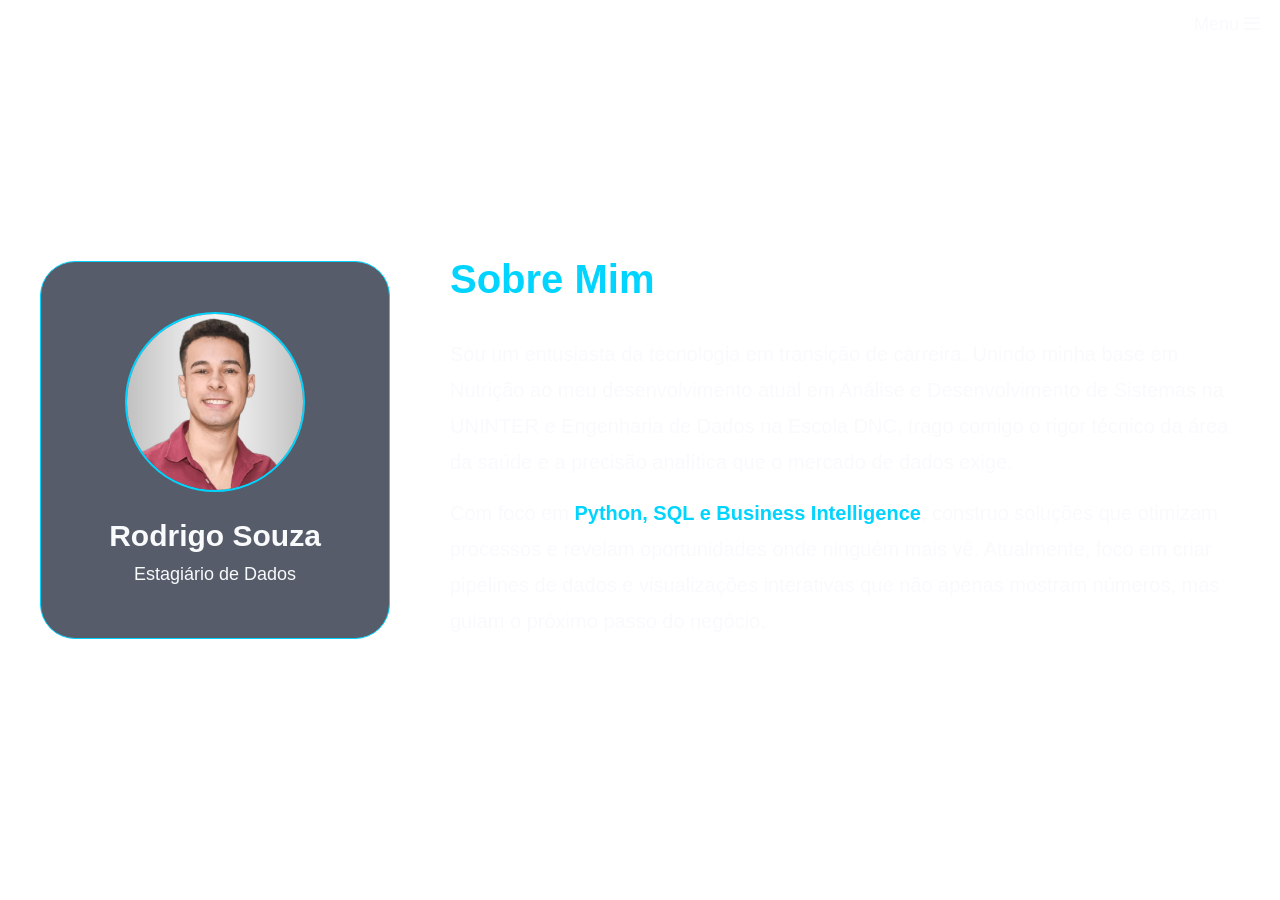
==== formacao.html @ 8a380756 "Add files via upload" ====
<!DOCTYPE html>
<html lang="pt-br">
<head>
    <meta charset="UTF-8">
    <meta name="viewport" content="width=device-width, initial-scale=1.0">
    <title>Formação | Rodrigo Souza</title>
    <link rel="stylesheet" href="estilogeral.css">
    <link rel="stylesheet" href="estilo.css">
    <link rel="stylesheet" href="estiloform.css">
    <link rel="stylesheet" href="https://cdnjs.cloudflare.com/ajax/libs/font-awesome/6.4.0/css/all.min.css">
</head>
<body>
    <nav>
        <ul class="menu">
            <li class="menu-drop">Menu <i class="fa-solid fa-bars" id="menu-icon"></i>
                <div class='drop'>
                    <a class='menubtn'href="index.html">Home</a>
                    <a class='menubtn'href="formacao.html">Formação</a>
                    <a class='menubtn'href="portifolio.html">Portfólio</a>
                    <a class='menubtn'href="contato.html">Contato</a>
                </div>
            </li>
        </ul>
    </nav>

    <section id="formacao-section">
        <div class="container-flex">
            <div class="card-perfil">
                <div class="foto-moldura">
                    <img src="fotoperfil.jpeg" alt="Foto de Rodrigo Souza">
                </div>
                <h2 class="Rodrigo">Rodrigo Souza</h2>
                <p class="subtitulo">Estagiário de Dados</p>
            </div>
    
            <div class="sobre-mim-texto">
                <h3>Sobre Mim</h3>
                <p>
                    Sou um entusiasta da tecnologia em transição de carreira. Unindo minha base em 
                    Nutrição ao meu desenvolvimento atual em 
                    Análise e Desenvolvimento de Sistemas na UNINTER e Engenharia de Dados na Escola DNC, 
                    trago comigo o rigor técnico da área da saúde e a precisão analítica que o mercado de dados exige.
                </p>
                <p>
                    Com foco em <strong>Python, SQL e Business Intelligence</strong>, construo soluções 
                    que otimizam processos e revelam oportunidades onde ninguém mais vê. Atualmente, foco 
                    em criar pipelines de dados e visualizações interativas que não apenas mostram números, 
                    mas guiam o próximo passo do negócio.
                </p>
            </div>
        </div>
    </section>
    


</body>
</html>
---- estilogeral.css ----
/* Seletor universal: aplica as regras a todos os elementos da página sem exceção */
* {
    margin: 0;            /* Remove as margens padrão que os navegadores adicionam (como no body e h1) */
    padding: 0;           /* Remove preenchimentos padrão, garantindo que você tenha controle total do espaço */
    box-sizing: border-box; /* Altera o cálculo de tamanho: largura e altura agora incluem padding e borda */
}

/* Pseudo-classe que armazena variáveis globais (Custom Properties) */
/* Facilita a manutenção: se quiser mudar o azul do site, muda apenas aqui */
:root {
    --primary-color: #00d4ff; 
    --secondary-color: #005f73; 
    --background-color: #020617; 
    --text-color: #f8fafc;
    --font-family: 'Inter', sans-serif;
}

/* Aplica comportamento ao elemento raiz do documento */
html {
    scroll-behavior: smooth; /* Faz com que o clique em links internos (âncoras) deslize suavemente em vez de pular */
}

/* Estilização base do corpo do documento (o que o usuário vê) */
body {
    background-color: var(--background-color); /* Cor de fundo reserva caso a imagem não carregue */
    color: var(--text-color);                 /* Define a cor padrão para todos os textos do site */
    font-family: var(--font-family);          /* Aplica a fonte 'Inter' definida nas variáveis */
    line-height: 1.6;                         /* Define o espaçamento entre linhas para melhorar a leitura */
    font-size: 18px;                          /* Define o tamanho base da fonte para o corpo do texto */
    background-image: url('./capa3.jpg');      /* Define a imagem principal que fica ao fundo do site */
    background-size: cover;                   /* Estica/ajusta a imagem para cobrir toda a tela sem sobrar espaços brancos */
    background-position: center;               /* Garante que o centro da imagem seja o foco, independente do tamanho da tela */
    background-color: transparent;            /* Remove cores sólidas que possam cobrir a imagem de fundo */
    overflow-x: hidden;                       /* Esconde a barra de rolagem horizontal, evitando que o site "dance" para os lados */
}

/* Aplica uma animação de entrada assim que a página é carregada */
body {
    animation: fadeIn 0.8s ease-in-out;       /* Executa a animação 'fadeIn' em 0.8 segundos com aceleração suave */
}

/* Definição da lógica da animação de surgimento */
@keyframes fadeIn {
    from { 
        opacity: 0;                           /* Começa totalmente invisível */
        transform: translateY(10px);          /* Começa 10 pixels abaixo da posição original */
    }
    to { 
        opacity: 1;                           /* Termina totalmente visível */
        transform: translateY(0);             /* Termina na posição correta, criando um efeito de "subida" */
    }
}

/* Ajuste para telas pequenas (Celulares) */
@media (max-width: 768px) {
    nav ul {
        flex-direction: column; /* Menu vira uma lista vertical */
        align-items: center;
        padding: 10px 0;
    }

    nav ul li {
        margin: 10px 0;
    }

    main {
        width: 95%; /* Garante margem nas laterais */
        padding: 15px;
        margin: 10px auto;
    }
}
---- estilo.css ----
/* Pseudo-classe que armazena variáveis globais (Custom Properties) */
/* Centraliza cores e fontes para facilitar mudanças futuras em todo o site de uma vez só */
:root {
    --primary-color: #00d4ff; 
    --secondary-color: #005f73; 
    --background-color: #020617; 
    --text-color: #f8fafc;
    --font-family: 'Inter', sans-serif;
}

/* Seção de navegação (Menu) */
nav {
    background-color: transparent; /* Mantém o fundo invisível para destacar o conteúdo atrás dele */
    padding: 10px 20px;            /* Cria um respiro interno nas bordas do menu */
    display: flex;                 /* Habilita o modelo Flexbox para organizar os elementos filhos */
    justify-content: flex-end;     /* Alinha o conteúdo (o botão Menu) totalmente à direita */
    align-items: center;           /* Garante que o texto e ícones fiquem centralizados na altura do nav */
    position: fixed;               /* Trava o menu na tela; ele não some quando o usuário rola a página */
    top: 0;                        /* Cola o menu no topo exato da janela */
    right: 0;                      /* Cola o menu na lateral direita */
    width: 100%;                   /* Faz o nav ocupar toda a largura da tela */
    z-index: 1000;                 /* Define uma "camada" alta para o menu não ser coberto por outros elementos */
    transition: background 0.3s ease; /* Cria um efeito suave caso você decida mudar a cor do fundo via JavaScript no scroll */
}

/* Container principal do menu dropdown */
.menu-drop {
    position: relative;    /* Define este item como a "âncora" para o posicionamento absoluto do menu que vai abrir */
    display: inline-block; /* Faz com que o elemento ocupe apenas a largura do texto "Menu" */
    cursor: pointer;       /* Transforma o cursor em "mãozinha" para indicar que é um item interativo */
}

/* O menu de opções que aparece na interação */
.drop {
    /* 1. POSICIONAMENTO EM LINHA À ESQUERDA */
    position: absolute;    /* Permite posicionar o menu em qualquer lugar relativo ao .menu-drop */
    top: 50%;              /* Alinha o topo do menu ao meio da altura do pai */
    right: 100%;           /* Faz o menu começar exatamente onde termina o texto "Menu", indo para a esquerda */
    margin-right: 15px;    /* Empurra o menu um pouco mais para a esquerda para não grudar no ícone */
    
    /* 2. FORMATO EM LINHA */
    display: flex;         /* Transforma a lista de links em um container flexível */
    flex-direction: row;   /* Força os links a ficarem um ao lado do outro (horizontal) */
    white-space: nowrap;   /* Impede que o texto quebre para a linha de baixo se o espaço for curto */
    
    /* 3. A TRANSIÇÃO SUAVE (O segredo da animação) */
    opacity: 0;            /* Deixa o menu invisível por padrão */
    visibility: hidden;    /* Desativa a interação com o menu enquanto ele está invisível */
    transform: translateY(-50%) translateX(20px); /* Move o menu 20px para a direita para criar o efeito de "surgimento" */
    transition: opacity 0.5s ease, transform 0.5s ease, visibility 0.5s ease; /* Controla a velocidade e suavidade da animação */
    
    /* ESTILIZAÇÃO VISUAL */
    background-color: transparent; /* Garante que não haja blocos de cores sólidas indesejados ao fundo */
}

/* 4. O EFEITO AO PASSAR O MOUSE (HOVER) */
/* Quando o mouse entra em .menu-drop, estas regras são aplicadas ao .drop */
.menu-drop:hover .drop {
    opacity: 1;            /* Torna o menu totalmente visível */
    visibility: visible;   /* Ativa os links para clique */
    transform: translateY(-50%) translateX(0); /* Move o menu para a posição final, removendo o deslocamento de 20px */
}

/* Estilização dos links dentro do menu dropdown */
.drop a {
    display: inline-block; /* Permite que o link aceite paddings verticais e horizontais adequadamente */
    padding: 10px 15px;    /* Aumenta a área clicável ao redor do texto do link */
    color: var(--text-color); /* Aplica a cor definida na variável lá no topo */
    text-decoration: none; /* Remove o sublinhado padrão de links do navegador */
}

/* Efeito de destaque ao passar o mouse sobre cada link individual */
.drop a:hover {
    background-color: var(--primary-color); /* Aplica a cor de destaque no fundo do link */
    color: var(--background-color);        /* Inverte a cor do texto para manter a leitura clara (contraste) */
}

/* Configuração comum para todas as seções principais do site */
#eu, #formacao-section, #portifolio-section, #contato-section {
    padding-top: 50px;   /* Evita que o conteúdo da seção fique escondido atrás do menu fixo */
    min-height: 100vh;   /* Força a seção a ter no mínimo a altura total da tela do usuário */
    display: flex;       /* Usa flexbox para organizar o conteúdo interno */
    flex-direction: column; /* Organiza os itens de cima para baixo */
    justify-content: flex-start; /* Alinha o conteúdo ao topo da seção */
}

/* Seção específica de introdução (Home) */
#eu {
    display: flex;
    flex-direction: column; 
    justify-content: space-around; /* Distribui o espaço igualmente entre o nome e o botão "saiba mais" */
    align-items: center;     /* Centraliza o conteúdo horizontalmente */
    height: 100vh;           /* Define a altura como 100% da área visível do navegador */
    padding: 60px 0 20px 0;  /* Ajusta os espaçamentos superior e inferior */
    box-sizing: border-box;  /* Garante que o padding não aumente o tamanho total da seção além dos 100vh */
}

/* Container do título e cargo */
#objetivo {
    display: flex;
    flex-direction: column;
    align-items: center;     /* Centraliza os textos */
    text-align: center;      /* Garante o alinhamento central em textos de múltiplas linhas */
}

#objetivo h1 {
    font-size: 80px;         /* Define um tamanho de fonte grande para destaque do nome */
}

#objetivo h2 {
    font-size: 20px;         /* Tamanho menor para a descrição do cargo */
}

/* Estilização do botão de rolagem "Saiba mais" */
#saiba-mais {
    margin-top: 52vh;        /* Empurra o botão para a parte inferior da tela */
    font-size: 15px;
    text-align: center;
    animation: bounce 2s infinite; /* Aplica a animação de pulo definida abaixo continuamente */
}

/* Animação para o Saiba Mais ficar subindo e descendo suavemente (Efeito visual de convite) */
@keyframes bounce {
    0%, 20%, 50%, 80%, 100% {transform: translateY(0);} /* Posição original */
    40% {transform: translateY(-10px);}                 /* Sobe 10 pixels */
    60% {transform: translateY(-5px);}                  /* Sobe 5 pixels (amortecimento) */
}
---- estiloform.css ----
/* Container principal que agrupa toda a seção de formação */
#formacao-section {
    min-height: 100vh;      /* Garante que a seção ocupe pelo menos a altura inteira da tela */
    display: flex;          /* Habilita o Flexbox para centralizar o conteúdo */
    justify-content: center; /* Centraliza o conteúdo horizontalmente */
    align-items: center;     /* Centraliza o conteúdo verticalmente */
    padding: 80px 1%;        /* Espaçamento superior/inferior de 80px e lateral de 1% */
}

/* Container flexível que coloca o Card (foto) ao lado do Texto */
.container-flex {
    display: flex;          /* Coloca os itens (card e texto) um ao lado do outro */
    align-items: center;    /* Mantém ambos alinhados pelo meio horizontal */
    gap: 60px;              /* Cria uma distância de 60px entre o card e o bloco de texto */
    max-width: 1200px;      /* Limita a largura máxima para o conteúdo não espalhar demais em monitores UltraWide */
}

/* CAIXA DO PERFIL (Lado Esquerdo - Onde fica sua foto e nome) */
.card-perfil {
    background-color: rgba(15, 23, 42, 0.7); /* Cor escura com 70% de opacidade (transparência) */
    border: 1px solid var(--primary-color);  /* Borda fina com a cor azul neon definida no :root */
    border-radius: 35px;                     /* Arredonda os cantos da caixa */
    padding: 50px;                           /* Espaço interno entre a borda e o conteúdo (foto/nome) */
    width: 350px;                            /* Largura fixa para manter o formato de "cartão" */
    display: flex;
    flex-direction: column;                  /* Empilha a foto em cima do nome */
    align-items: center;                     /* Centraliza a foto e o nome dentro do card */
    text-align: center;
    backdrop-filter: blur(10px);             /* Efeito de desfoque no que estiver atrás do card (vidro fosco) */
}

/* Moldura que segura a foto e a deixa circular */
.foto-moldura {
    width: 180px;                            /* Largura da moldura */
    height: 180px;                           /* Altura igual à largura para formar um quadrado perfeito */
    border-radius: 50%;                      /* 50% em um quadrado perfeito cria um círculo */
    border: 2px solid var(--primary-color);  /* Aro azul ao redor da foto */
    overflow: hidden;                        /* Corta qualquer parte da imagem que sair fora do círculo */
    margin-bottom: 20px;                     /* Espaço entre a foto e o nome abaixo dela */
}

/* Garante que a imagem dentro da moldura se comporte bem */
.foto-moldura img {
    width: 100%;                             /* Faz a imagem ocupar toda a largura da moldura */
    height: 100%;                            /* Faz a imagem ocupar toda a altura da moldura */
    object-fit: cover;                       /* Redimensiona a foto para preencher o círculo sem achatar */
}

.Rodrigo {
    font-size: 30px;                         /* Tamanho de destaque para o seu nome no card */
}

/* TEXTO SOBRE MIM (Lado Direito - Explicação do perfil) */
.sobre-mim-texto {
    flex: 1;                                 /* Faz este bloco "esticar" para ocupar todo o espaço que sobrar à direita */
    color: var(--text-color);
}

.sobre-mim-texto h3 {
    font-size: 40px;                         /* Título grande para chamar atenção */
    margin-bottom: 25px;                     /* Espaço entre o título e o primeiro parágrafo */
    color: var(--primary-color);             /* Cor azul neon para hierarquia visual */
}

.sobre-mim-texto p {
    font-size: 20px;                         /* Tamanho de leitura confortável */
    line-height: 1.8;                        /* Espaçamento entre linhas para não cansar a vista */
    margin-bottom: 15px;                     /* Espaço entre um parágrafo e outro */
}

/* Estilização para as palavras marcadas com a tag <strong> no HTML */
strong {
    color: var(--primary-color);             /* Dá destaque azul neon para palavras-chave no meio do texto */
}

/* MEDIA QUERY: Regras aplicadas apenas em telas menores (celulares e tablets) */
@media (max-width: 968px) {
    #formacao-section {
        padding: 40px 5%;                    /* Reduz o espaço superior e aumenta o lateral para telas pequenas */
    }

    .container-flex {
        flex-direction: column;              /* MUITO IMPORTANTE: Empilha o Card em cima do Texto (modo retrato) */
        text-align: center;                  /* Centraliza o texto que antes estava alinhado à esquerda */
        gap: 30px;                           /* Diminui o espaço entre os blocos */
    }

    .card-perfil {
        width: 100%;                         /* O card passa a ocupar a largura total disponível */
        max-width: 400px;                    /* Impede que o card fique largo demais em tablets */
        border-radius: 20px;                 /* Suaviza os cantos para combinar com telas menores */
        padding: 30px;                       /* Diminui o preenchimento interno para ganhar espaço */
        margin-top: 40px;                    /* Adiciona um espaço acima do card para separar do título "Sobre Mim" */
    }

    .sobre-mim-texto {
        padding: 0 10px;                     /* Adiciona um pequeno respiro lateral no texto */
    }

    .sobre-mim-texto h3 {
        font-size: 32px;                     /* Diminui o título para não quebrar muitas linhas no celular */
    }
}
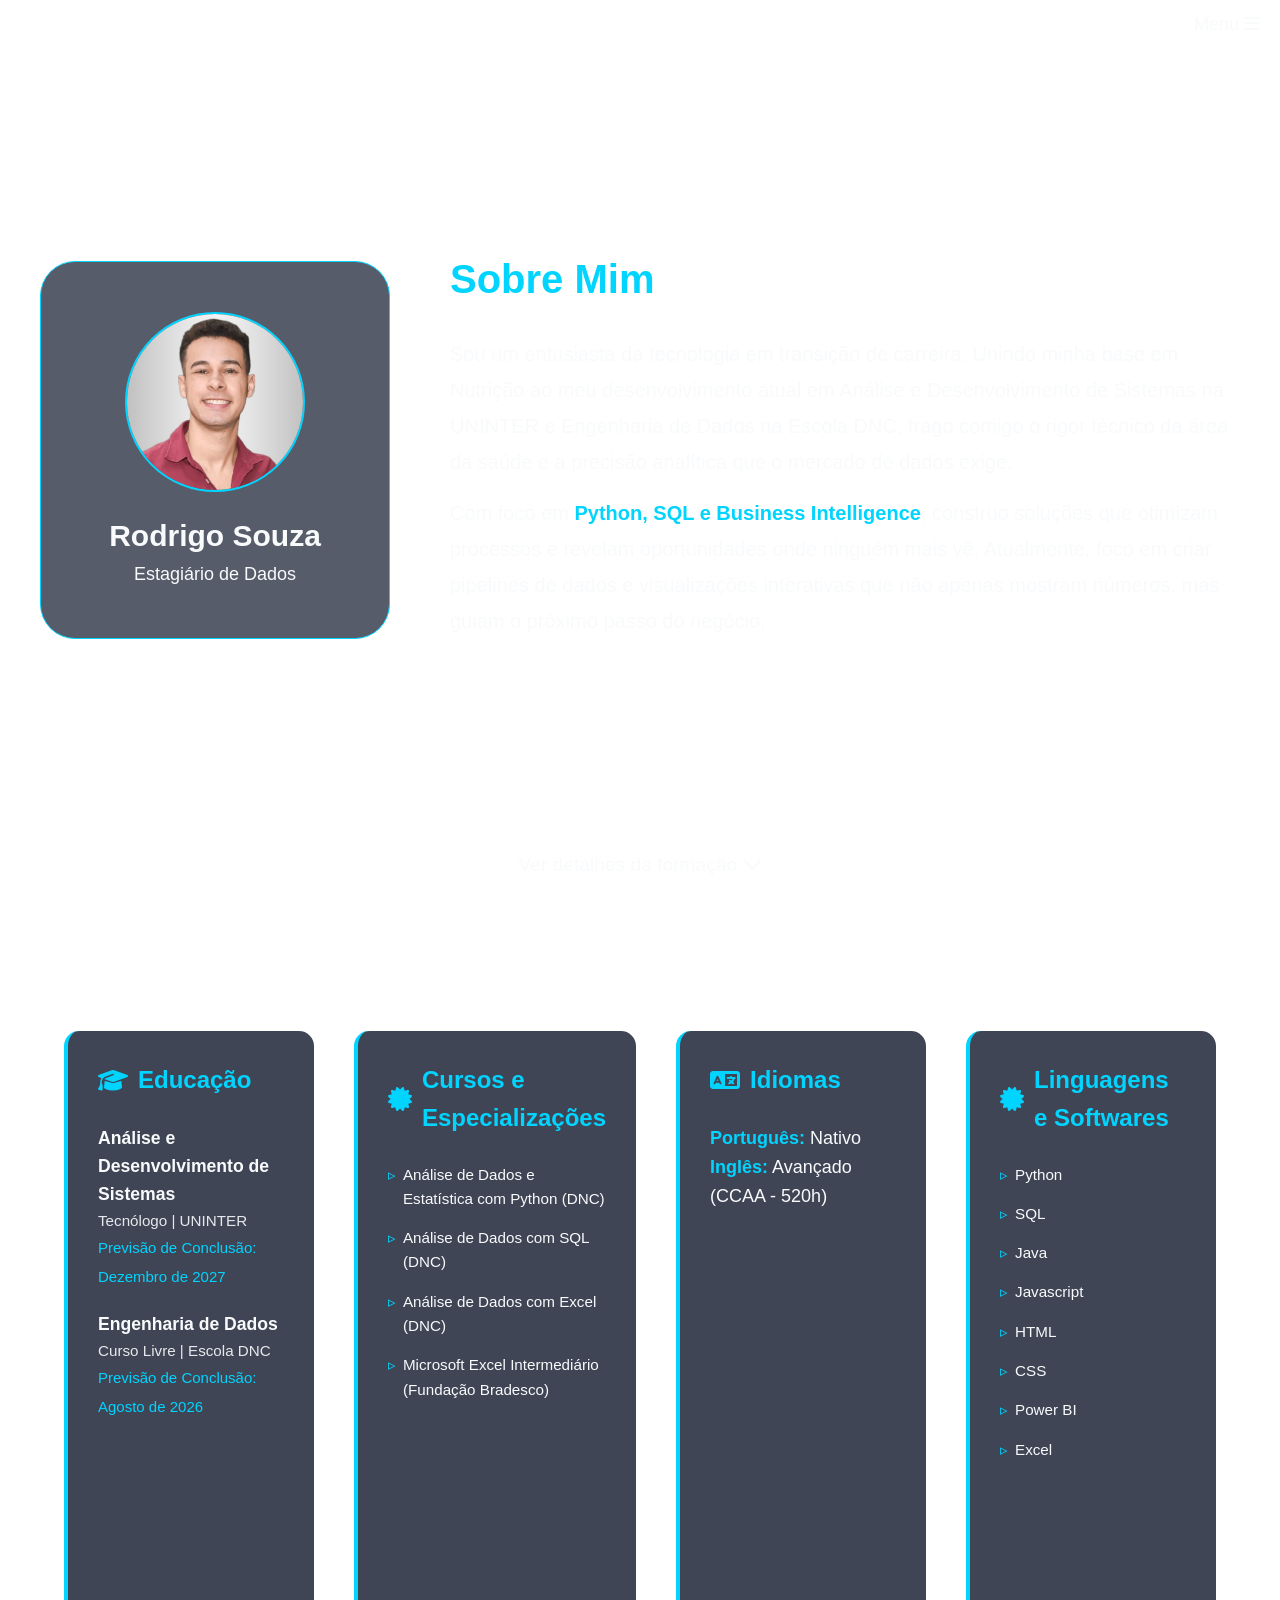
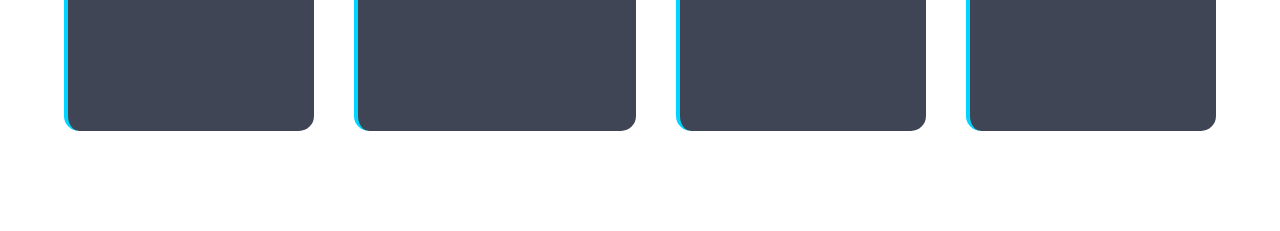
==== commit 215f2bdc: "Enhance formação.html with detailed sections Added detailed education, courses, languages, and skill" ====
--- a/formacao.html
+++ b/formacao.html
@@ -51,7 +51,62 @@
         </div>
     </section>
     
-
+    <div class="link-detalhes-container">
+        <a href="#formacao-detalhada" class="btn-bounce" id="link-detalhes">
+            Ver detalhes da formação <i class="fa-solid fa-chevron-down"></i>
+        </a>
+    </div>
+    
+    <section id="formacao-detalhada">
+        <div class="container-detalhes">
+            <div class="coluna-formacao">
+                <h4 class="titulo-coluna"><i class="fa-solid fa-graduation-cap"></i> Educação</h4>
+                <div class="item-lista">
+                    <h5>Análise e Desenvolvimento de Sistemas</h5>
+                    <p>Tecnólogo | UNINTER</p>
+                    <small>Previsão de Conclusão: Dezembro de 2027</small>
+                </div>
+                <div class="item-lista">
+                    <h5>Engenharia de Dados</h5>
+                    <p>Curso Livre | Escola DNC</p>
+                    <small>Previsão de Conclusão: Agosto de 2026</small>
+                </div>
+            </div>
+    
+            <div class="coluna-formacao">
+                <h4 class="titulo-coluna"><i class="fa-solid fa-certificate"></i> Cursos e Especializações</h4>
+                <ul class="lista-cursos">
+                    <li>Análise de Dados e Estatística com Python (DNC)</li>
+                    <li>Análise de Dados com SQL (DNC)</li>
+                    <li>Análise de Dados com Excel (DNC)</li>
+                    <li>Microsoft Excel Intermediário (Fundação Bradesco)</li>
+                </ul>
+            </div>
+    
+            <div class="coluna-formacao">
+                <h4 class="titulo-coluna"><i class="fa-solid fa-language"></i> Idiomas</h4>
+                <div class="idioma-item">
+                    <p><strong>Português:</strong> Nativo</p>
+                </div>
+                <div class="idioma-item">
+                    <p><strong>Inglês:</strong> Avançado (CCAA - 520h)</p>
+                </div>
+            </div>
+            <div class="coluna-formacao">
+                <h4 class="titulo-coluna"><i class="fa-solid fa-certificate"></i> Linguagens e Softwares</h4>
+                <ul class="lista-cursos">
+                    <li>Python</li>
+                    <li>SQL</li>
+                    <li>Java</li>
+                    <li>Javascript</li>
+                    <li>HTML</li>
+                    <li>CSS</li>
+                    <li>Power BI</li>
+                    <li>Excel</li>
+                </ul>
+            </div>
+        </div>
+    </section>
 
 </body>
-</html>+</html>
--- a/estilo.css
+++ b/estilo.css
@@ -124,4 +124,31 @@
     0%, 20%, 50%, 80%, 100% {transform: translateY(0);} /* Posição original */
     40% {transform: translateY(-10px);}                 /* Sobe 10 pixels */
     60% {transform: translateY(-5px);}                  /* Sobe 5 pixels (amortecimento) */
-}+}
+
+/* --- AJUSTE PARA TELAS PEQUENAS (Responsividade) --- */
+@media (max-width: 768px) {
+    /* Ajusta o posicionamento da lista para descer em vez de ir para a esquerda */
+    .drop {
+        top: 100%;           /* Faz a lista começar exatamente abaixo da palavra "Menu" */
+        right: 0;            /* Alinha a borda direita da lista com a borda direita do menu */
+        margin-right: 0;     /* Remove o recuo que jogava o menu para a esquerda no desktop */
+        flex-direction: column; /* FORÇA os itens a ficarem um embaixo do outro (vertical) */
+        
+        /* Ajusta o efeito de surgimento para ser apenas de cima para baixo no mobile */
+        transform: translateY(10px); 
+    }
+
+    /* Ajusta o efeito de hover no mobile para a nova posição */
+    .menu-drop:hover .drop {
+        transform: translateY(0); /* Remove o deslocamento ao aparecer */
+    }
+
+    /* Garante que os links ocupem a largura total da lista para facilitar o clique */
+    .drop a {
+        display: block;
+        text-align: right;   /* Mantém o texto alinhado à direita conforme o design */
+        padding: 15px 20px;  /* Aumenta o espaçamento para facilitar o toque no celular */
+        background-color: transparent; /* Mantém o fundo transparente para não criar blocos de cor indesejados no mobile */
+    }
+}
--- a/estiloform.css
+++ b/estiloform.css
@@ -100,4 +100,106 @@
     .sobre-mim-texto h3 {
         font-size: 32px;                     /* Diminui o título para não quebrar muitas linhas no celular */
     }
-}+}
+
+/* SEÇÃO DE FORMAÇÃO DETALHADA */
+
+.link-detalhes-container {
+    text-align: center;                   /* Centraliza o link "Ver detalhes" */
+    padding-bottom: 50px;                 /* Espaço abaixo do link para separar da seção de detalhes */
+    margin-top: -50px;                    /* Puxa o link um pouco para cima, sobrepondo a borda inferior da seção anterior */
+
+}
+
+#formacao-detalhada {
+    min-height: 100vh;
+    padding: 100px 5%;
+    display: flex;
+    justify-content: center;
+
+}
+
+.container-detalhes {
+    display: grid;
+    grid-template-columns: repeat(4, 1fr); /* 4 colunas no desktop */
+    gap: 40px;
+    max-width: 1200px;
+    width: 100%;
+}
+
+.coluna-formacao {
+    background: rgba(15, 23, 42, 0.8);
+    padding: 30px;
+    border-radius: 15px;
+    border-left: 4px solid var(--primary-color); /* Destaque lateral */
+}
+
+.titulo-coluna {
+    color: var(--primary-color);
+    font-size: 1.5rem;
+    margin-bottom: 25px;
+    display: flex;
+    align-items: center;
+    gap: 10px;
+}
+
+.item-lista {
+    margin-bottom: 20px;
+}
+
+.item-lista h5 {
+    font-size: 1.1rem;
+    color: var(--text-color);
+}
+
+.item-lista p {
+    font-size: 0.95rem;
+    opacity: 0.9;
+}
+
+.item-lista small {
+    color: var(--primary-color);
+}
+
+.lista-cursos {
+    list-style: none;
+}
+
+.lista-cursos li {
+    margin-bottom: 15px;
+    padding-left: 15px;
+    position: relative;
+    font-size: 0.95rem;
+}
+
+.lista-cursos li::before {
+    content: "▹";
+    position: absolute;
+    left: 0;
+    color: var(--primary-color);
+}
+
+/* RESPONSIVIDADE PARA A NOVA SEÇÃO */
+@media (max-width: 968px) {
+    .container-detalhes {
+        grid-template-columns: 1fr; /* 1 coluna no celular */
+    }
+}
+
+/* Animação para o Saiba Mais ficar subindo e descendo suavemente (Efeito visual de convite) */
+@keyframes bounce {
+    0%, 20%, 50%, 80%, 100% {transform: translateY(0);} /* Posição original */
+    40% {transform: translateY(-10px);}                 /* Sobe 10 pixels */
+    60% {transform: translateY(-5px);}                  /* Sobe 5 pixels (amortecimento) */
+}
+
+/* Estilização do botão "Ver detalhes" para saltar */
+.btn-bounce {
+    display: inline-block;        /* Permite aplicar padding e animação corretamente */
+    color: var(--text-color);     /* Cor do texto do link */
+    text-decoration: none;        /* Remove o sublinhado de link */
+    font-size: 1.2rem;            /* Tamanho da fonte */
+    
+    /* Aplica a animação 'bounce' que você já definiu no estilogeral.css  */
+    animation: bounce 2s infinite; 
+}
